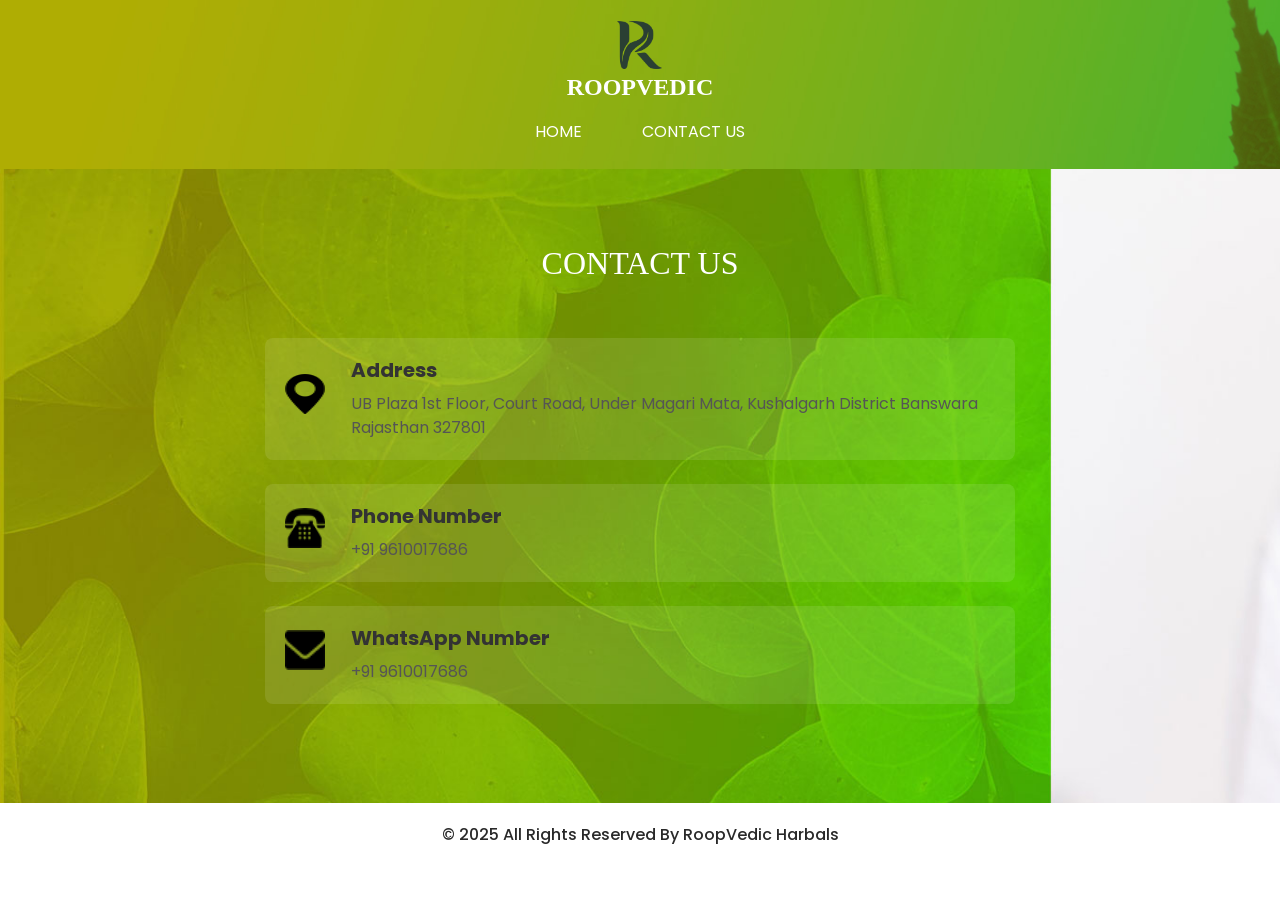
==== contact.html @ 15816882 "first commit" ====
<!DOCTYPE html>
<html>

<head>
  <!-- Basic -->
  <meta charset="utf-8" />
  <meta http-equiv="X-UA-Compatible" content="IE=edge" />
  <!-- Mobile Metas -->
  <meta name="viewport" content="width=device-width, initial-scale=1, shrink-to-fit=no" />
  <!-- Site Metas -->
  <meta name="keywords" content="" />
  <meta name="description" content="" />
  <meta name="author" content="" />

  <title>RoopVedic</title>

  <!-- slider stylesheet -->
  <link rel="stylesheet" type="text/css"
    href="https://cdnjs.cloudflare.com/ajax/libs/OwlCarousel2/2.1.3/assets/owl.carousel.min.css" />

  <!-- bootstrap core css -->
  <link rel="stylesheet" type="text/css" href="css/bootstrap.css" />

  <!-- fonts style -->
  <link href="https://fonts.googleapis.com/css?family=Dosis:400,500|Poppins:400,700&display=swap" rel="stylesheet" />
  <!-- Custom styles for this template -->
  <link href="css/style.css" rel="stylesheet" />
  <!-- responsive style -->
  <link href="css/responsive.css" rel="stylesheet" />
</head>

<body class="sub_page">
  <div class="hero_area">
    <!-- header section strats -->
    <header class="header_section">
      <div class="container-fluid">
        <nav class="navbar navbar-expand-lg custom_nav-container pt-3">
          <a class="navbar-brand" href="index.html">
            <img src="images/logo.png" alt="" />
            <span>
              RoopVedic
            </span>
          </a>
          <button class="navbar-toggler" type="button" data-toggle="collapse" data-target="#navbarSupportedContent"
            aria-controls="navbarSupportedContent" aria-expanded="false" aria-label="Toggle navigation">
            <span class="navbar-toggler-icon"></span>
          </button>

          <div class="collapse navbar-collapse" id="navbarSupportedContent">
            <div class="d-flex ml-auto flex-column flex-lg-row align-items-center">
              <ul class="navbar-nav  ">
                <li class="nav-item active">
                  <a class="nav-link" href="index.html">Home <span class="sr-only">(current)</span></a>
                </li>
                <li class="nav-item">
                  <a class="nav-link" href="contact.html">Contact us</a>
                </li>
              </ul>
            </div>
          </div>
        </nav>
      </div>
    </header>
    <!-- end header section -->
  </div>
  <!-- end hero area -->





  <!-- contact section -->

  <section class="contact_section layout_padding">
    <div class="container">
      <div class="d-flex justify-content-center mb-5">
        <h2 class="custom_heading">
          CONTACT US
        </h2>
      </div>
      <div class="row justify-content-center">
        <div class="col-md-8">
          <div class="contact_info">
            <div class="info_item mb-4">
              <div class="d-flex align-items-center">
                <div class="img-box mr-3">
                  <img src="images/location-white.png" alt="Address" style="width: 40px; height: 40px; filter: invert(1);" />
                </div>
                <div class="detail-box">
                  <h5>Address</h5>
                  <p>UB Plaza 1st Floor, Court Road, Under Magari Mata, Kushalgarh District Banswara Rajasthan 327801</p>
                </div>
              </div>
            </div>
            <div class="info_item mb-4">
              <div class="d-flex align-items-center">
                <div class="img-box mr-3">
                  <img src="images/telephone-white.png" alt="Phone" style="width: 40px; height: 40px; filter: invert(1);" />
                </div>
                <div class="detail-box">
                  <h5>Phone Number</h5>
                  <p><a href="tel:+919876543210" style="color: inherit; text-decoration: none;">+91 9610017686</a></p>
                </div>
              </div>
            </div>
            <div class="info_item mb-4">
              <div class="d-flex align-items-center">
                <div class="img-box mr-3">
                  <img src="images/envelope-white.png" alt="WhatsApp" style="width: 40px; height: 40px; filter: invert(1);" />
                </div>
                <div class="detail-box">
                  <h5>WhatsApp Number</h5>
                  <p><a href="https://wa.me/919610017686" target="_blank" style="color: inherit; text-decoration: none;">+91 9610017686</a></p>
                </div>
              </div>
            </div>
          </div>
        </div>
      </div>
    </div>

  </section>

  <!-- end contact section -->




  <!-- footer section -->
  <section class="container-fluid footer_section">
    <p>
      &copy; 2025 All Rights Reserved By RoopVedic Harbals
    </p>
  </section>
  <!-- footer section -->

  <script type="text/javascript" src="js/jquery-3.4.1.min.js"></script>
  <script type="text/javascript" src="js/bootstrap.js"></script>
</body>

</html>
---- css/style.css ----
@font-face {
  font-family: "Ethnocentric";
  src: url("../fonts/ethnocentric/ethnocentric rg.ttf") format("ttf");
  font-weight: 400;
}

@font-face {
  font-family: "Ethnocentric";
  src: url("../fonts/ethnocentric/ethnocentric rg it.ttf") format("ttf");
  font-weight: 400;
}

@font-face {
  font-family: "poppins";
  src: url("../fonts/ethnocentric/Poppins-Regular.ttf") format("ttf");
  font-weight: 400;
}

@font-face {
  font-family: "poppins";
  src: url("../fonts/ethnocentric/Poppins-Bold.ttf") format("ttf");
  font-weight: bold;
}

h1,
h2,
h3 {
  font-family: "Ethnocentric";
}

body {
  font-family: "poppins", sans-serif;
  color: #101010;
  background-color: #ffffff;
}

.layout_padding {
  padding: 75px 0;
}

.layout_padding2 {
  padding: 45px 0;
}

.layout_padding2-top {
  padding-top: 45px;
}

.layout_padding2-bottom {
  padding-bottom: 45px;
}

.layout_padding-top {
  padding-top: 75px;
}

.layout_padding-bottom {
  padding-bottom: 75px;
}

.custom_heading {
  position: relative;
}

.custom_heading::before {
  position: absolute;
  content: "";
  left: -45px;
  width: 37px;
  height: 32px;
  background-image: url(../images/herbal.png);
  background-size: cover;
}

/*header section*/
.hero_area {
  height: 98vh;
  background-image: url(../images/hero.jpg);
  background-size: cover;
  background-attachment: fixed;
}

.sub_page .hero_area {
  height: auto;
}

.hero_area.sub_pages {
  height: auto;
}

.header_section .container-fluid {
  padding-right: 25px;
  padding-left: 25px;
}

.header_section .nav_container {
  margin: 0 auto;
}

.custom_nav-container.navbar-expand-lg .navbar-nav .nav-link {
  padding: 10px 30px;
  color: #ffffff;
  text-align: center;
  text-transform: uppercase;
}

a,
a:hover,
a:focus {
  text-decoration: none;
}

a:hover,
a:focus {
  color: initial;
}

.btn,
.btn:focus {
  outline: none !important;
  -webkit-box-shadow: none;
          box-shadow: none;
}

.navbar-brand,
.navbar-brand:hover {
  text-transform: uppercase;
  font-weight: bold;
  font-size: 24px;
  color: #fafcfd;
}

.custom_nav-container .nav_search-btn {
  background-image: url(../images/search-icon.png);
  background-size: 22px;
  background-repeat: no-repeat;
  background-position-y: 7px;
  width: 35px;
  height: 35px;
  padding: 0;
  border: none;
}

.navbar-brand {
  display: -webkit-box;
  display: -ms-flexbox;
  display: flex;
  -webkit-box-align: center;
      -ms-flex-align: center;
          align-items: center;
  -webkit-box-orient: vertical;
  -webkit-box-direction: normal;
      -ms-flex-direction: column;
          flex-direction: column;
  align-items: center;
  margin-right: 0;
}

.navbar-brand img {
  width: 45px;
}

.navbar-brand span {
  font-size: 24px;
  font-weight: 700;
  color: #ffffff;
  font-family: "Ethnocentric";
}

.custom_nav-container {
  z-index: 99999;
  padding: 15px 0;
  -webkit-box-orient: vertical;
  -webkit-box-direction: normal;
      -ms-flex-direction: column;
          flex-direction: column;
  -webkit-box-align: center;
      -ms-flex-align: center;
          align-items: center;
}

.custom_nav-container .navbar-toggler {
  outline: none;
}

.custom_nav-container .navbar-toggler .navbar-toggler-icon {
  background-image: url(../images/menu.png);
  background-size: 35px;
}

/*end header section*/
.hero_section {
  text-align: center;
  color: #ffffff;
  display: -webkit-box;
  display: -ms-flexbox;
  display: flex;
  -webkit-box-orient: vertical;
  -webkit-box-direction: normal;
      -ms-flex-direction: column;
          flex-direction: column;
  -webkit-box-pack: center;
      -ms-flex-pack: center;
          justify-content: center;
  height: 75%;
}

.hero_section h1 {
  font-size: 85px;
  display: -webkit-box;
  display: -ms-flexbox;
  display: flex;
  -webkit-box-pack: justify;
      -ms-flex-pack: justify;
          justify-content: space-between;
  width: 85%;
  margin: 0 auto;
}

.hero_section .hero_btn-box a {
  display: inline-block;
  padding: 12px 55px;
  background-color: transparent;
  border: 1.5px solid #ffffff;
  color: #ffffff;
  margin-top: 55px;
  text-transform: uppercase;
}

.hero_section .hero_btn-box a:hover {
  background-color: #ffffff;
  color: #00ff00;
}

.sub_page .about_section .about_container {
  margin-top: 0;
}

.about_section .about_container {
  width: 85%;
  margin-left: auto;
  margin-right: auto;
  padding: 75px 45px;
  background-image: url(../images/about.jpg);
  background-size: auto 100%;
  background-color: #fff;
  background-position: center;
  background-repeat: no-repeat;
  margin-top: -150px;
  -webkit-box-shadow: 1px 1px 5px 0px rgba(0, 0, 0, 0.21);
  box-shadow: 1px 1px 5px 0px rgba(0, 0, 0, 0.21);
}

.about_section .about_container .container {
  display: -webkit-box;
  display: -ms-flexbox;
  display: flex;
  -webkit-box-pack: justify;
      -ms-flex-pack: justify;
          justify-content: space-between;
}

.about_section .about_container .container > div {
  width: 46%;
}

.about_section .detail a {
  display: inline-block;
  padding: 14px 35px;
  background-color: transparent;
  border: 1.5px solid #00ff00;
  color: #00ff00;
  color: #3cff3c;
  margin-top: 75%;
}

.about_section .detail a:hover {
  background-color: #00ff00;
  color: #ffffff;
}

.about_section .detail-2 {
  display: -webkit-box;
  display: -ms-flexbox;
  display: flex;
  -webkit-box-orient: vertical;
  -webkit-box-direction: normal;
      -ms-flex-direction: column;
          flex-direction: column;
  -webkit-box-pack: end;
      -ms-flex-pack: end;
          justify-content: flex-end;
}

.product_section .container {
  display: -webkit-box;
  display: -ms-flexbox;
  display: flex;
  -ms-flex-wrap: wrap;
      flex-wrap: wrap;
}

.product_section .img-box {
  margin: 1%;
  display: -webkit-box;
  display: -ms-flexbox;
  display: flex;
  flex-direction: column;
}

.product_section .img-box img {
  width: 100%;
}

.product_section .img-box.box-1, .product_section .img-box.box-3 {
  width: 48%;
}

.product_section .img-box.box-2, .product_section .img-box.box-4 {
  width: 48%;
}

.product_section a {
  display: inline-block;
  padding: 14px 35px;
  background-color: transparent;
  border: 1.5px solid #00ff00;
  color: #00ff00;
  color: #3cff3c;
}

.product_section a:hover {
  background-color: #00ff00;
  color: #ffffff;
}

.why_section .why_container .img_box {
  width: 85%;
  margin: 0 auto;
}

.why_section .why_container .img_box img {
  width: 100%;
}

.why_section a {
  display: inline-block;
  padding: 14px 35px;
  background-color: transparent;
  border: 1.5px solid #00ff00;
  color: #00ff00;
  color: #3cff3c;
}

.why_section a:hover {
  background-color: #00ff00;
  color: #ffffff;
}

.contact_section {
  color: #fff;
  background: url(../images/contact-bg.jpg);
  background-size: cover;
  background-repeat: no-repeat;
  background-attachment: fixed;
}

.contact_section h2::before {
  background-image: url(../images/herbal-white.png);
}

.contact_section input {
  width: 100%;
  border: 0;
  height: 50px;
  border-radius: 30px;
  margin: 20px 0;
  padding-left: 25px;
  background-color: #ffffff;
  outline: none;
  color: #101010;
}

.contact_section input::-webkit-input-placeholder {
  color: #131313;
}

.contact_section input:-ms-input-placeholder {
  color: #131313;
}

.contact_section input::-ms-input-placeholder {
  color: #131313;
}

.contact_section input::placeholder {
  color: #131313;
}

.contact_section input.message-box {
  height: 150px;
}

.contact_section button {
  background-color: #e92c06;
  padding: 15px 55px;
  outline: none;
  border: none;
  border-radius: 30px;
  border: 1px solid #e92c06;
  color: #fff;
  font-weight: bold;
}

.contact_section button:hover {
  color: #e92c06;
  background-color: transparent;
}

.client_section .client_container {
  width: 90%;
  margin: 0 auto;
  display: -webkit-box;
  display: -ms-flexbox;
  display: flex;
  -webkit-box-align: center;
      -ms-flex-align: center;
          align-items: center;
}

.client_section .img_box {
  display: -webkit-box;
  display: -ms-flexbox;
  display: flex;
  -webkit-box-align: center;
      -ms-flex-align: center;
          align-items: center;
  -webkit-box-pack: center;
      -ms-flex-pack: center;
          justify-content: center;
  min-width: 225px;
  min-height: 225px;
  border-radius: 100%;
  background: -webkit-gradient(linear, left top, right top, from(#afad04), to(#5da802));
  background: linear-gradient(to right, #afad04, #5da802);
  margin-right: 15px;
}

.client_section .img_box img {
  width: 75%;
}

.client_section .detail_box {
  padding: 25px;
  background: -webkit-gradient(linear, left top, left bottom, from(#afad04), to(#5da802));
  background: linear-gradient(to bottom, #afad04, #5da802);
  color: #ffffff;
  display: -webkit-box;
  display: -ms-flexbox;
  display: flex;
  -webkit-box-align: center;
      -ms-flex-align: center;
          align-items: center;
}

.client_section .detail_box h5 {
  font-weight: bold;
  display: -webkit-box;
  display: -ms-flexbox;
  display: flex;
  -webkit-box-orient: vertical;
  -webkit-box-direction: normal;
      -ms-flex-direction: column;
          flex-direction: column;
  -webkit-box-align: center;
      -ms-flex-align: center;
          align-items: center;
  margin-right: 35px;
}

.client_section .carousel-indicators {
  -webkit-box-pack: end;
      -ms-flex-pack: end;
          justify-content: flex-end;
  width: 90%;
  margin: 0 auto;
  bottom: 30px;
}

.client_section .carousel-indicators li {
  background-color: #0f0f0f;
  margin: 0;
  height: 15px;
  width: 35px;
  opacity: 1;
}

.client_section .carousel-indicators li.active {
  background-color: #46a102;
}

.info_section {
  background-image: url(../images/info-bg.jpg);
  background-size: cover;
  background-attachment: fixed;
}

.info_section .logo-box {
  width: 200px;
  margin: 0 auto 75px auto;
}

.info_section .logo-box img {
  width: 100%;
}

.info_items {
  width: 65%;
  margin: 0 auto;
  display: -webkit-box;
  display: -ms-flexbox;
  display: flex;
  -webkit-box-orient: vertical;
  -webkit-box-direction: normal;
      -ms-flex-direction: column;
          flex-direction: column;
  -webkit-box-align: center;
      -ms-flex-align: center;
          align-items: center;
  -webkit-box-pack: justify;
      -ms-flex-pack: justify;
          justify-content: space-between;
}

.info_items .item {
  display: -webkit-box;
  display: -ms-flexbox;
  display: flex;
  -webkit-box-orient: vertical;
  -webkit-box-direction: normal;
      -ms-flex-direction: column;
          flex-direction: column;
  -webkit-box-align: center;
      -ms-flex-align: center;
          align-items: center;
  text-align: center;
  margin-bottom: 25px;
}

.info_items .item .img-box {
  width: 50px;
  border-radius: 100%;
  background-repeat: no-repeat;
  background-position: center;
  margin-bottom: 15px;
}

.info_items .item .img-box img {
  width: 100%;
}

.info_items .item .detail-box {
  margin-top: 10px;
  color: #fff;
}

.info_items {
  position: relative;
}

.info_items a {
  position: relative;
}

/* footer section*/
.footer_section {
  background-color: #ffffff;
  padding: 20px;
  font-weight: 500;
}

.footer_section p {
  color: #292929;
  margin: 0;
  text-align: center;
}

.footer_section a {
  color: #292929;
}

/* Contact Info Styling */
.contact_info .info_item {
  background-color: rgba(255, 255, 255, 0.1);
  padding: 20px;
  border-radius: 8px;
  margin-bottom: 20px;
}

.contact_info .info_item .img-box {
  width: 50px;
  height: 50px;
  flex-shrink: 0;
}

.contact_info .info_item h5 {
  margin: 0 0 10px 0;
  font-weight: bold;
  color: #333;
}

.contact_info .info_item p {
  margin: 0;
  color: #555;
}

.contact_info .info_item a {
  text-decoration: none;
  color: inherit;
}

/* end footer section*/
/*# sourceMappingURL=style.css.map */
---- css/responsive.css ----
@media (max-width: 1120px) {
    .hero_area {
        height: auto;
    }

    .hero_btn-box {
        margin-bottom: 150px;
    }


}

@media (max-width: 992px) {
    .custom_nav-container {
        flex-direction: row;
    }
}

@media (max-width: 768px) {
    .about_section .about_container .container {
        flex-direction: column;
    }

    .about_section .about_container {
        width: 90%;
    }

    .about_section .about_container .container>div {
        width: 95%;
    }

    .about_section .detail a {
        margin: 25px auto 35px auto;
    }

    .about_section .detail a {

        background-color: #00ff00;
        color: #ffffff;

    }

    .client_section .client_container {
        width: 100%;
    }

    .client_section .carousel-indicators {
        justify-content: center;
    }
}

@media (max-width: 576px) {
    .hero_section h1 {
        font-size: 58px;
    }

    .product_section .container {
        flex-direction: column;
        align-items: center;
    }

    .product_section .img-box.box-1,
    .product_section .img-box.box-3,
    .product_section .img-box.box-2,
    .product_section .img-box.box-4 {
        width: auto;
        margin: 15px 25px;

    }

    .client_section .client_container {
        flex-direction: column;
    }

    .client_section .img_box {
        margin-bottom: 25px;
    }

    .client_section .detail_box {
        flex-direction: column;
        text-align: center;
    }

    .client_section .detail_box h5 {
        flex-direction: row;
    }

}

@media (max-width: 480px) {
    .hero_section h1 {
        font-size: 36px;
    }
}

@media (max-width: 420px) {}

@media (max-width: 360px) {}

@media (min-width: 1200px) {
    .container {
        max-width: 1170px;
    }
}
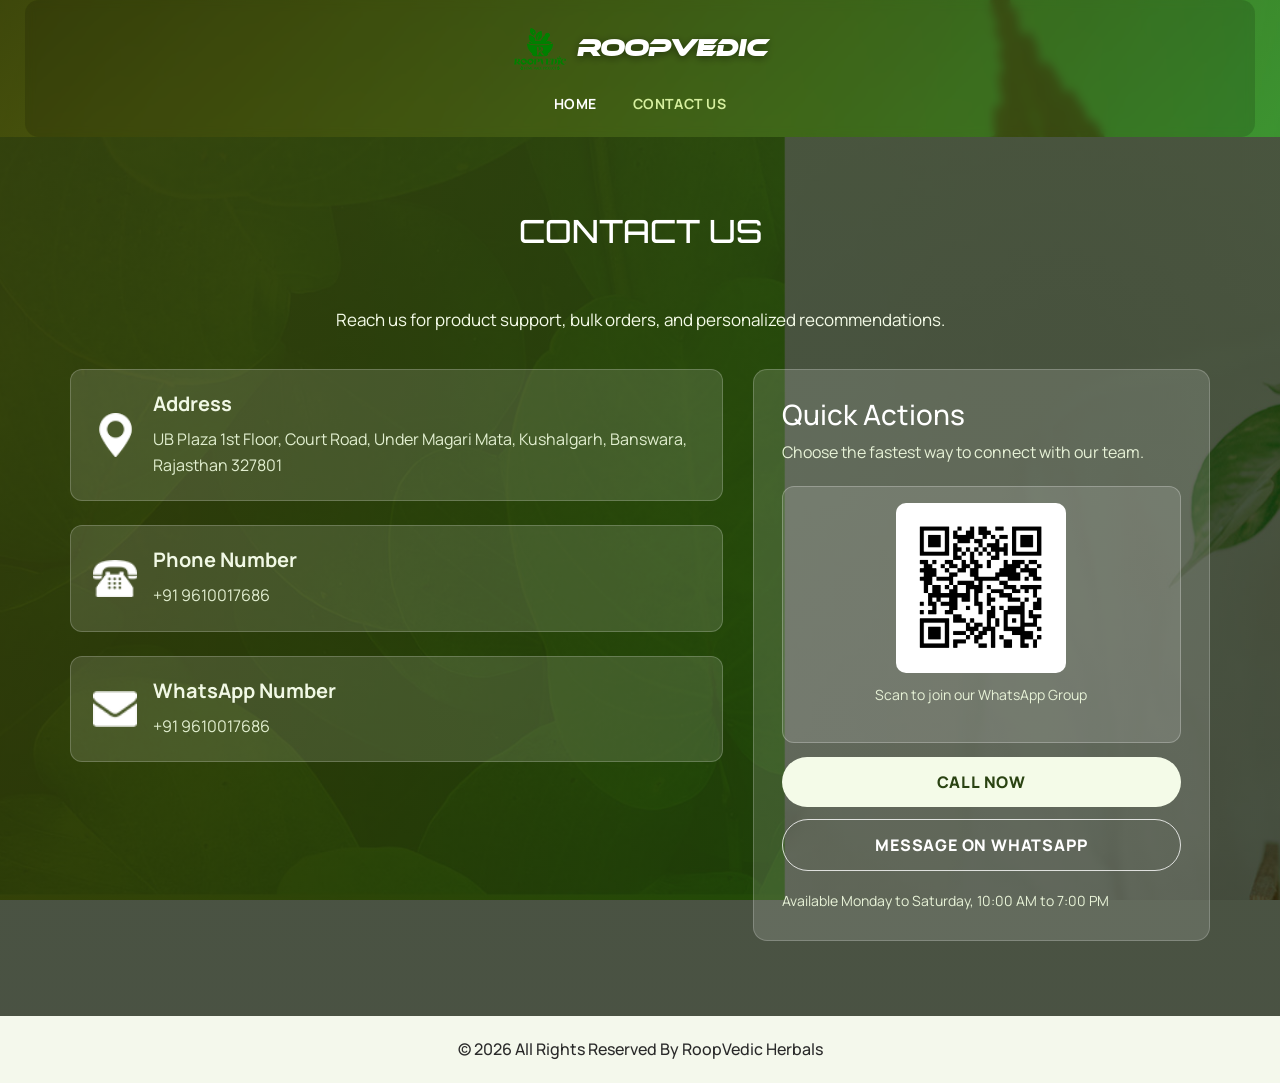
==== commit fe667b55: "Add QR code image to the project - Introduced a new PNG file for the QR code located in the images d" ====
--- a/contact.html
+++ b/contact.html
@@ -8,11 +8,11 @@
   <!-- Mobile Metas -->
   <meta name="viewport" content="width=device-width, initial-scale=1, shrink-to-fit=no" />
   <!-- Site Metas -->
-  <meta name="keywords" content="" />
-  <meta name="description" content="" />
-  <meta name="author" content="" />
+  <meta name="keywords" content="contact roopvedic, herbal products support, roopvedic phone, roopvedic whatsapp" />
+  <meta name="description" content="Get in touch with RoopVedic for product details, order assistance, and wholesale inquiries." />
+  <meta name="author" content="RoopVedic" />
 
-  <title>RoopVedic</title>
+  <title>Contact | RoopVedic</title>
 
   <!-- slider stylesheet -->
   <link rel="stylesheet" type="text/css"
@@ -36,7 +36,7 @@
       <div class="container-fluid">
         <nav class="navbar navbar-expand-lg custom_nav-container pt-3">
           <a class="navbar-brand" href="index.html">
-            <img src="images/logo.png" alt="" />
+            <img src="images/logo.png" alt="RoopVedic logo" class="site-logo" />
             <span>
               RoopVedic
             </span>
@@ -49,11 +49,11 @@
           <div class="collapse navbar-collapse" id="navbarSupportedContent">
             <div class="d-flex ml-auto flex-column flex-lg-row align-items-center">
               <ul class="navbar-nav  ">
+                <li class="nav-item">
+                  <a class="nav-link" href="index.html">Home</a>
+                </li>
                 <li class="nav-item active">
-                  <a class="nav-link" href="index.html">Home <span class="sr-only">(current)</span></a>
-                </li>
-                <li class="nav-item">
-                  <a class="nav-link" href="contact.html">Contact us</a>
+                  <a class="nav-link" href="contact.html">Contact us <span class="sr-only">(current)</span></a>
                 </li>
               </ul>
             </div>
@@ -78,42 +78,62 @@
           CONTACT US
         </h2>
       </div>
-      <div class="row justify-content-center">
-        <div class="col-md-8">
+      <p class="section_intro text-center contact_intro">
+        Reach us for product support, bulk orders, and personalized recommendations.
+      </p>
+      <div class="row justify-content-center align-items-stretch">
+        <div class="col-lg-7 mb-4 mb-lg-0">
           <div class="contact_info">
             <div class="info_item mb-4">
               <div class="d-flex align-items-center">
                 <div class="img-box mr-3">
-                  <img src="images/location-white.png" alt="Address" style="width: 40px; height: 40px; filter: invert(1);" />
+                  <img src="images/location-white.png" alt="Address icon" />
                 </div>
                 <div class="detail-box">
                   <h5>Address</h5>
-                  <p>UB Plaza 1st Floor, Court Road, Under Magari Mata, Kushalgarh District Banswara Rajasthan 327801</p>
+                  <p>
+                    <a href="https://www.google.com/maps/search/?api=1&query=UB+Plaza+Court+Road+Kushalgarh+Banswara+Rajasthan+327801" target="_blank" rel="noopener noreferrer">
+                      UB Plaza 1st Floor, Court Road, Under Magari Mata, Kushalgarh, Banswara, Rajasthan 327801
+                    </a>
+                  </p>
                 </div>
               </div>
             </div>
             <div class="info_item mb-4">
               <div class="d-flex align-items-center">
                 <div class="img-box mr-3">
-                  <img src="images/telephone-white.png" alt="Phone" style="width: 40px; height: 40px; filter: invert(1);" />
+                  <img src="images/telephone-white.png" alt="Phone icon" />
                 </div>
                 <div class="detail-box">
                   <h5>Phone Number</h5>
-                  <p><a href="tel:+919876543210" style="color: inherit; text-decoration: none;">+91 9610017686</a></p>
+                  <p><a href="tel:+919610017686">+91 9610017686</a></p>
                 </div>
               </div>
             </div>
             <div class="info_item mb-4">
               <div class="d-flex align-items-center">
                 <div class="img-box mr-3">
-                  <img src="images/envelope-white.png" alt="WhatsApp" style="width: 40px; height: 40px; filter: invert(1);" />
+                  <img src="images/envelope-white.png" alt="WhatsApp icon" />
                 </div>
                 <div class="detail-box">
                   <h5>WhatsApp Number</h5>
-                  <p><a href="https://wa.me/919610017686" target="_blank" style="color: inherit; text-decoration: none;">+91 9610017686</a></p>
+                  <p><a href="https://wa.me/919610017686" target="_blank" rel="noopener noreferrer">+91 9610017686</a></p>
                 </div>
               </div>
             </div>
+          </div>
+        </div>
+        <div class="col-lg-5">
+          <div class="quick_actions">
+            <h4>Quick Actions</h4>
+            <p>Choose the fastest way to connect with our team.</p>
+            <div class="contact_qr_block">
+              <img src="images/qr_code.png" alt="QR code to join RoopVedic WhatsApp group" loading="lazy" class="contact_qr_image" />
+              <p class="contact_qr_caption">Scan to join our WhatsApp Group</p>
+            </div>
+            <a href="tel:+919610017686" class="action_btn">Call Now</a>
+            <a href="https://wa.me/919610017686" target="_blank" rel="noopener noreferrer" class="action_btn action_btn_secondary">Message on WhatsApp</a>
+            <p class="availability">Available Monday to Saturday, 10:00 AM to 7:00 PM</p>
           </div>
         </div>
       </div>
@@ -129,7 +149,7 @@
   <!-- footer section -->
   <section class="container-fluid footer_section">
     <p>
-      &copy; 2025 All Rights Reserved By RoopVedic Harbals
+      &copy; 2026 All Rights Reserved By RoopVedic Herbals
     </p>
   </section>
   <!-- footer section -->
--- a/css/style.css
+++ b/css/style.css
@@ -1,37 +1,50 @@
+@import url("https://fonts.googleapis.com/css2?family=Manrope:wght@400;500;600;700;800&family=Orbitron:wght@600;700&display=swap");
+
 @font-face {
   font-family: "Ethnocentric";
-  src: url("../fonts/ethnocentric/ethnocentric rg.ttf") format("ttf");
+  src: url("../fonts/ethnocentric/ethnocentric rg.ttf") format("truetype");
   font-weight: 400;
 }
 
 @font-face {
   font-family: "Ethnocentric";
-  src: url("../fonts/ethnocentric/ethnocentric rg it.ttf") format("ttf");
+  src: url("../fonts/ethnocentric/ethnocentric rg it.ttf") format("truetype");
   font-weight: 400;
 }
 
 @font-face {
   font-family: "poppins";
-  src: url("../fonts/ethnocentric/Poppins-Regular.ttf") format("ttf");
+  src: url("../fonts/Poppins/Poppins-Regular.ttf") format("truetype");
   font-weight: 400;
 }
 
 @font-face {
   font-family: "poppins";
-  src: url("../fonts/ethnocentric/Poppins-Bold.ttf") format("ttf");
+  src: url("../fonts/Poppins/Poppins-Bold.ttf") format("truetype");
   font-weight: bold;
+}
+
+:root {
+  --brand-olive: #5f7f2f;
+  --brand-green: #7ca53a;
+  --brand-mint: #ecf5de;
+  --text-dark: #1e2417;
+  --text-muted: #556344;
+  --white: #ffffff;
+  --shadow-soft: 0 14px 32px rgba(53, 74, 24, 0.16);
 }
 
 h1,
 h2,
 h3 {
-  font-family: "Ethnocentric";
+  font-family: "Orbitron", "Ethnocentric", sans-serif;
 }
 
 body {
-  font-family: "poppins", sans-serif;
-  color: #101010;
+  font-family: "Manrope", "poppins", sans-serif;
+  color: var(--text-dark);
   background-color: #ffffff;
+  line-height: 1.65;
 }
 
 .layout_padding {
@@ -77,7 +90,22 @@
   height: 98vh;
   background-image: url(../images/hero.jpg);
   background-size: cover;
+  background-position: center;
   background-attachment: fixed;
+  position: relative;
+}
+
+.hero_area::before {
+  content: "";
+  position: absolute;
+  inset: 0;
+  background: linear-gradient(135deg, rgba(20, 32, 12, 0.72), rgba(70, 96, 39, 0.38));
+  z-index: 0;
+}
+
+.hero_area > * {
+  position: relative;
+  z-index: 1;
 }
 
 .sub_page .hero_area {
@@ -98,10 +126,19 @@
 }
 
 .custom_nav-container.navbar-expand-lg .navbar-nav .nav-link {
-  padding: 10px 30px;
+  padding: 10px 18px;
   color: #ffffff;
   text-align: center;
   text-transform: uppercase;
+  letter-spacing: 0.04em;
+  font-size: 14px;
+  font-weight: 700;
+  transition: color 0.3s ease;
+}
+
+.custom_nav-container.navbar-expand-lg .navbar-nav .nav-link:hover,
+.custom_nav-container.navbar-expand-lg .navbar-nav .active .nav-link {
+  color: #d6ef9f;
 }
 
 a,
@@ -148,28 +185,36 @@
   -webkit-box-align: center;
       -ms-flex-align: center;
           align-items: center;
-  -webkit-box-orient: vertical;
+  -webkit-box-orient: horizontal;
   -webkit-box-direction: normal;
-      -ms-flex-direction: column;
-          flex-direction: column;
+      -ms-flex-direction: row;
+          flex-direction: row;
   align-items: center;
   margin-right: 0;
 }
 
 .navbar-brand img {
-  width: 45px;
+  width: 52px;
 }
 
 .navbar-brand span {
-  font-size: 24px;
+  font-size: 23px;
   font-weight: 700;
   color: #ffffff;
   font-family: "Ethnocentric";
+  margin-left: 10px;
+  text-shadow: 0 2px 8px rgba(0, 0, 0, 0.45);
+}
+
+.site-logo {
+  width: 56px;
+  height: 56px;
+  object-fit: contain;
 }
 
 .custom_nav-container {
   z-index: 99999;
-  padding: 15px 0;
+  padding: 12px 20px;
   -webkit-box-orient: vertical;
   -webkit-box-direction: normal;
       -ms-flex-direction: column;
@@ -177,6 +222,10 @@
   -webkit-box-align: center;
       -ms-flex-align: center;
           align-items: center;
+  border-radius: 14px;
+  background: rgba(0, 0, 0, 0.14);
+  -webkit-backdrop-filter: blur(5px);
+  backdrop-filter: blur(5px);
 }
 
 .custom_nav-container .navbar-toggler {
@@ -203,33 +252,62 @@
       -ms-flex-pack: center;
           justify-content: center;
   height: 75%;
+  padding: 40px 20px 60px;
 }
 
 .hero_section h1 {
-  font-size: 85px;
-  display: -webkit-box;
-  display: -ms-flexbox;
-  display: flex;
-  -webkit-box-pack: justify;
-      -ms-flex-pack: justify;
-          justify-content: space-between;
-  width: 85%;
+  font-size: clamp(42px, 8vw, 82px);
+  letter-spacing: 0.03em;
+  text-shadow: 0 4px 16px rgba(0, 0, 0, 0.36);
+  width: 100%;
   margin: 0 auto;
+}
+
+.hero_detail h3 {
+  margin-top: 16px;
+  font-family: "Manrope", sans-serif;
+  font-size: clamp(20px, 3vw, 32px);
+  letter-spacing: 0.04em;
+  text-transform: uppercase;
+}
+
+.hero_detail p {
+  max-width: 720px;
+  margin: 14px auto 0;
+  font-size: 18px;
+  color: #f0f8e5;
 }
 
 .hero_section .hero_btn-box a {
   display: inline-block;
-  padding: 12px 55px;
+  padding: 12px 30px;
+  background-color: #ffffff;
+  border: 1.5px solid #ffffff;
+  color: #284013;
+  margin-top: 28px;
+  border-radius: 100px;
+  text-transform: uppercase;
+  font-size: 13px;
+  font-weight: 800;
+  letter-spacing: 0.08em;
+  margin-left: 8px;
+  margin-right: 8px;
+  transition: all 0.3s ease;
+}
+
+.hero_section .hero_btn-box a:hover {
+  background-color: #e3f2c9;
+  color: #243512;
+}
+
+.hero_section .hero_btn-box a.secondary {
   background-color: transparent;
-  border: 1.5px solid #ffffff;
-  color: #ffffff;
-  margin-top: 55px;
-  text-transform: uppercase;
-}
-
-.hero_section .hero_btn-box a:hover {
-  background-color: #ffffff;
-  color: #00ff00;
+  color: #ffffff;
+}
+
+.hero_section .hero_btn-box a.secondary:hover {
+  background-color: rgba(255, 255, 255, 0.15);
+  color: #ffffff;
 }
 
 .sub_page .about_section .about_container {
@@ -306,10 +384,38 @@
   display: -ms-flexbox;
   display: flex;
   flex-direction: column;
+  background-color: var(--white);
+  border-radius: 16px;
+  overflow: hidden;
+  box-shadow: var(--shadow-soft);
 }
 
 .product_section .img-box img {
   width: 100%;
+  height: 260px;
+  object-fit: cover;
+}
+
+.product_section .img-box .product_details {
+  padding: 0 20px 20px;
+}
+
+.product_section .img-box .product_details h4 {
+  font-family: "Manrope", sans-serif;
+  font-size: 24px;
+  font-weight: 800;
+  margin-bottom: 8px;
+}
+
+.product_section .img-box .product_details ul {
+  padding-left: 20px;
+}
+
+.section_intro {
+  max-width: 740px;
+  margin: 12px auto 0;
+  color: var(--text-muted);
+  font-size: 17px;
 }
 
 .product_section .img-box.box-1, .product_section .img-box.box-3 {
@@ -361,8 +467,22 @@
   color: #fff;
   background: url(../images/contact-bg.jpg);
   background-size: cover;
+  background-position: center;
   background-repeat: no-repeat;
   background-attachment: fixed;
+  position: relative;
+}
+
+.contact_section::before {
+  content: "";
+  position: absolute;
+  inset: 0;
+  background: linear-gradient(180deg, rgba(29, 44, 16, 0.8), rgba(17, 28, 8, 0.76));
+}
+
+.contact_section > * {
+  position: relative;
+  z-index: 1;
 }
 
 .contact_section h2::before {
@@ -574,7 +694,7 @@
 
 /* footer section*/
 .footer_section {
-  background-color: #ffffff;
+  background-color: #f4f8ec;
   padding: 20px;
   font-weight: 500;
 }
@@ -591,27 +711,35 @@
 
 /* Contact Info Styling */
 .contact_info .info_item {
-  background-color: rgba(255, 255, 255, 0.1);
-  padding: 20px;
-  border-radius: 8px;
+  background-color: rgba(255, 255, 255, 0.13);
+  padding: 22px;
+  border-radius: 12px;
   margin-bottom: 20px;
+  border: 1px solid rgba(255, 255, 255, 0.2);
 }
 
 .contact_info .info_item .img-box {
-  width: 50px;
-  height: 50px;
+  width: 44px;
+  height: 44px;
   flex-shrink: 0;
+}
+
+.contact_info .info_item .img-box img {
+  width: 100%;
+  height: 100%;
+  object-fit: contain;
+  filter: brightness(0) invert(1);
 }
 
 .contact_info .info_item h5 {
   margin: 0 0 10px 0;
-  font-weight: bold;
-  color: #333;
+  font-weight: 700;
+  color: #f1f8e5;
 }
 
 .contact_info .info_item p {
   margin: 0;
-  color: #555;
+  color: #e2efd0;
 }
 
 .contact_info .info_item a {
@@ -619,5 +747,191 @@
   color: inherit;
 }
 
+.contact_info .info_item a:hover {
+  color: #ffffff;
+  text-decoration: underline;
+}
+
+.contact_intro {
+  color: #f4fbe8;
+  margin-bottom: 34px;
+}
+
+.quick_actions {
+  background-color: rgba(255, 255, 255, 0.14);
+  border: 1px solid rgba(255, 255, 255, 0.2);
+  border-radius: 14px;
+  padding: 28px;
+  height: 100%;
+}
+
+.quick_actions h4 {
+  font-size: 28px;
+  margin-bottom: 8px;
+}
+
+.quick_actions p {
+  color: #e7f2d7;
+  margin-bottom: 20px;
+}
+
+.quick_actions .action_btn {
+  display: block;
+  text-align: center;
+  width: 100%;
+  border-radius: 999px;
+  padding: 12px 20px;
+  font-weight: 800;
+  letter-spacing: 0.05em;
+  text-transform: uppercase;
+  margin-bottom: 12px;
+  background: #f4fbe8;
+  color: #2a4312;
+  transition: all 0.25s ease;
+}
+
+.quick_actions .action_btn:hover {
+  background: #dcefc2;
+}
+
+.quick_actions .action_btn_secondary {
+  background: transparent;
+  color: #ffffff;
+  border: 1.5px solid rgba(255, 255, 255, 0.8);
+}
+
+.quick_actions .action_btn_secondary:hover {
+  background: rgba(255, 255, 255, 0.1);
+}
+
+.quick_actions .availability {
+  margin-top: 18px;
+  margin-bottom: 0;
+  font-size: 14px;
+}
+
+.contact_qr_block {
+  text-align: center;
+  background: rgba(255, 255, 255, 0.12);
+  border: 1px solid rgba(255, 255, 255, 0.25);
+  border-radius: 12px;
+  padding: 16px;
+  margin-bottom: 14px;
+}
+
+.contact_qr_image {
+  width: 170px;
+  height: 170px;
+  object-fit: contain;
+  background: #ffffff;
+  border-radius: 10px;
+  padding: 8px;
+}
+
+.contact_qr_caption {
+  margin-top: 10px;
+  margin-bottom: 0;
+  font-size: 14px;
+  color: #f1f8e5;
+}
+
+.whatsapp_qr_section {
+  padding: 35px 0 70px;
+  background: radial-gradient(circle at 20% 20%, #f2f9e8, #e8f2d7 40%, #d9eac0 100%);
+}
+
+.catalog_section {
+  padding: 20px 0 30px;
+  background: linear-gradient(180deg, #ffffff 0%, #f8fbe9 100%);
+}
+
+.catalog_panel {
+  background: #ffffff;
+  border-radius: 16px;
+  box-shadow: var(--shadow-soft);
+  padding: 26px;
+}
+
+.catalog_panel .custom_heading {
+  display: inline-block;
+  margin: 0 auto;
+  left: 50%;
+  transform: translateX(-50%);
+}
+
+.catalog_panel .custom_heading::before {
+  left: -42px;
+}
+
+.catalog_image_wrap {
+  margin-top: 20px;
+  border-radius: 14px;
+  overflow: hidden;
+  border: 1px solid #e6eed8;
+  background: #ffffff;
+}
+
+.catalog_image {
+  display: block;
+  width: 100%;
+  height: auto;
+}
+
+.qr_panel {
+  display: flex;
+  align-items: center;
+  justify-content: space-between;
+  gap: 28px;
+  background: #ffffff;
+  border-radius: 16px;
+  padding: 28px;
+  box-shadow: var(--shadow-soft);
+}
+
+.qr_text h2 {
+  font-size: clamp(24px, 4vw, 34px);
+  margin-bottom: 8px;
+}
+
+.qr_text p {
+  margin-bottom: 16px;
+  color: var(--text-muted);
+}
+
+.qr_text a {
+  display: inline-block;
+  border-radius: 999px;
+  padding: 10px 22px;
+  font-weight: 800;
+  letter-spacing: 0.05em;
+  text-transform: uppercase;
+  background: var(--brand-green);
+  color: #ffffff;
+}
+
+.qr_text a:hover {
+  background: var(--brand-olive);
+  color: #ffffff;
+}
+
+.qr_image_wrap {
+  flex-shrink: 0;
+}
+
+.whatsapp_qr_image {
+  width: 220px;
+  height: 220px;
+  background: #ffffff;
+  border-radius: 14px;
+  padding: 10px;
+  box-shadow: 0 8px 24px rgba(37, 57, 14, 0.15);
+}
+
+a:focus-visible,
+button:focus-visible {
+  outline: 3px solid #e3f2c9;
+  outline-offset: 2px;
+}
+
 /* end footer section*/
 /*# sourceMappingURL=style.css.map */
--- a/css/responsive.css
+++ b/css/responsive.css
@@ -13,6 +13,16 @@
 @media (max-width: 992px) {
     .custom_nav-container {
         flex-direction: row;
+        width: 100%;
+        justify-content: space-between;
+    }
+
+    .navbar-brand span {
+        font-size: 20px;
+    }
+
+    .hero_detail p {
+        font-size: 16px;
     }
 }
 
@@ -47,11 +57,37 @@
     .client_section .carousel-indicators {
         justify-content: center;
     }
+
+    .qr_panel {
+        flex-direction: column;
+        text-align: center;
+    }
+
+    .whatsapp_qr_image {
+        width: 200px;
+        height: 200px;
+    }
+
+    .catalog_panel {
+        padding: 18px;
+    }
 }
 
 @media (max-width: 576px) {
     .hero_section h1 {
         font-size: 58px;
+    }
+
+    .hero_section {
+        height: auto;
+        padding-top: 25px;
+        padding-bottom: 40px;
+    }
+
+    .hero_section .hero_btn-box a {
+        display: block;
+        margin: 14px auto 0;
+        max-width: 260px;
     }
 
     .product_section .container {
@@ -63,9 +99,31 @@
     .product_section .img-box.box-3,
     .product_section .img-box.box-2,
     .product_section .img-box.box-4 {
-        width: auto;
-        margin: 15px 25px;
+        width: 100%;
+        margin: 15px 0;
 
+    }
+
+    .section_intro {
+        font-size: 15px;
+        padding: 0 12px;
+    }
+
+    .contact_info .info_item .d-flex {
+        align-items: flex-start !important;
+    }
+
+    .quick_actions {
+        padding: 22px;
+    }
+
+    .contact_qr_image {
+        width: 150px;
+        height: 150px;
+    }
+
+    .catalog_section {
+        padding-top: 10px;
     }
 
     .client_section .client_container {
@@ -91,6 +149,15 @@
     .hero_section h1 {
         font-size: 36px;
     }
+
+    .site-logo {
+        width: 46px;
+        height: 46px;
+    }
+
+    .navbar-brand span {
+        font-size: 17px;
+    }
 }
 
 @media (max-width: 420px) {}
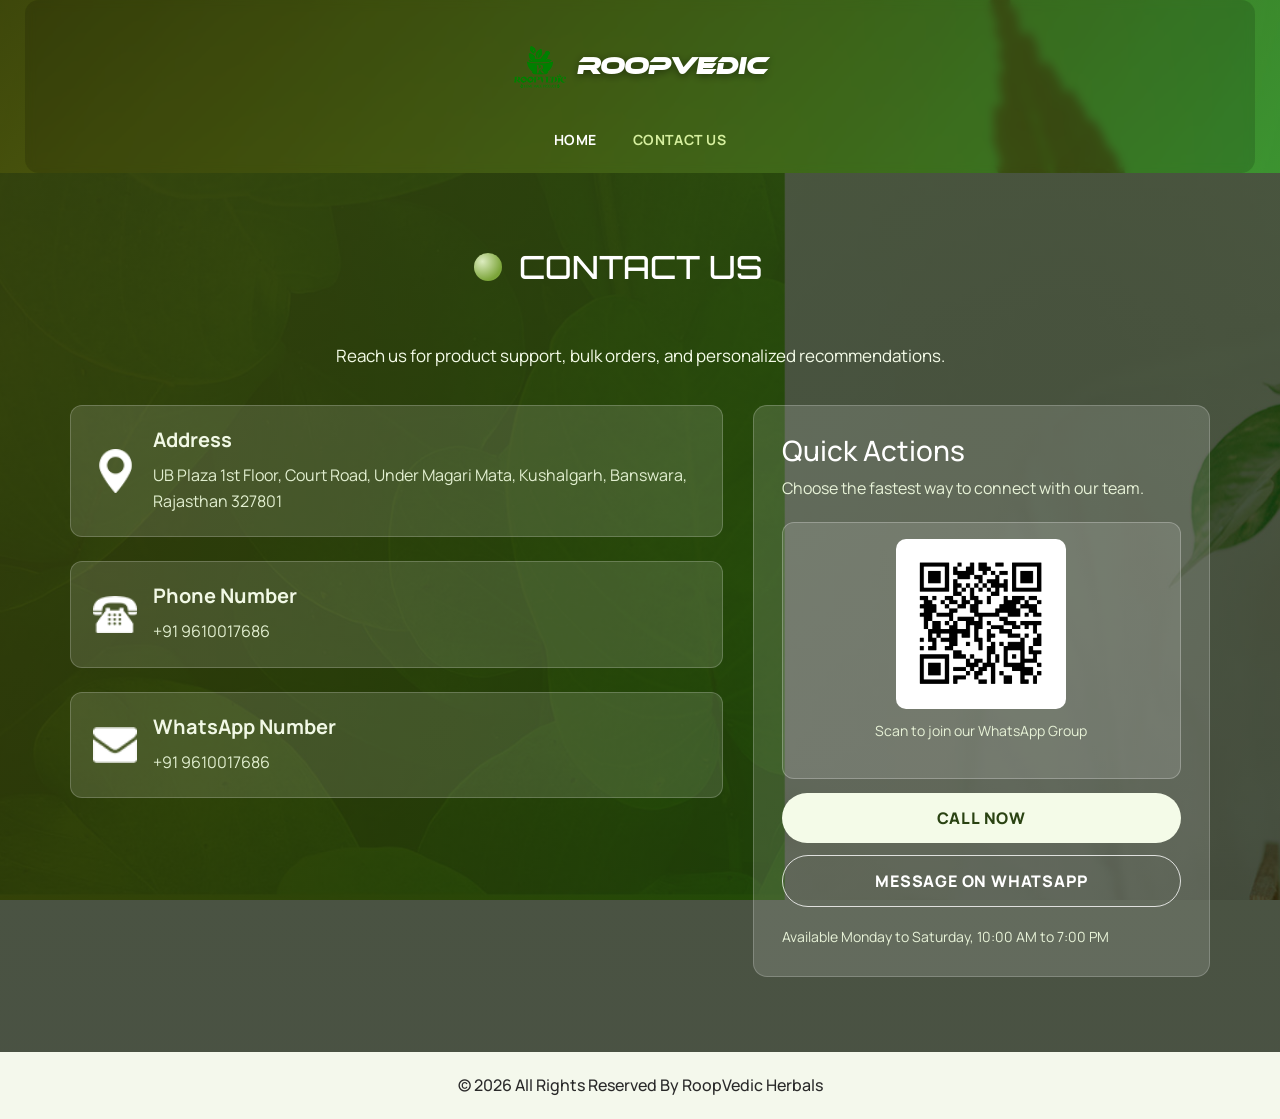
==== commit 7c547f79: "Refactor CSS and remove unused styles - Removed redundant styles from responsive.css and style.css t" ====
--- a/contact.html
+++ b/contact.html
@@ -14,15 +14,8 @@
 
   <title>Contact | RoopVedic</title>
 
-  <!-- slider stylesheet -->
-  <link rel="stylesheet" type="text/css"
-    href="https://cdnjs.cloudflare.com/ajax/libs/OwlCarousel2/2.1.3/assets/owl.carousel.min.css" />
-
   <!-- bootstrap core css -->
   <link rel="stylesheet" type="text/css" href="css/bootstrap.css" />
-
-  <!-- fonts style -->
-  <link href="https://fonts.googleapis.com/css?family=Dosis:400,500|Poppins:400,700&display=swap" rel="stylesheet" />
   <!-- Custom styles for this template -->
   <link href="css/style.css" rel="stylesheet" />
   <!-- responsive style -->
--- a/css/style.css
+++ b/css/style.css
@@ -79,10 +79,12 @@
   position: absolute;
   content: "";
   left: -45px;
-  width: 37px;
-  height: 32px;
-  background-image: url(../images/herbal.png);
-  background-size: cover;
+  top: 50%;
+  width: 28px;
+  height: 28px;
+  border-radius: 50%;
+  transform: translateY(-50%);
+  background: radial-gradient(circle at 30% 30%, #dcecbf, #7ca53a 70%);
 }
 
 /*header section*/
@@ -165,17 +167,6 @@
   font-weight: bold;
   font-size: 24px;
   color: #fafcfd;
-}
-
-.custom_nav-container .nav_search-btn {
-  background-image: url(../images/search-icon.png);
-  background-size: 22px;
-  background-repeat: no-repeat;
-  background-position-y: 7px;
-  width: 35px;
-  height: 35px;
-  padding: 0;
-  border: none;
 }
 
 .navbar-brand {
@@ -207,8 +198,8 @@
 }
 
 .site-logo {
-  width: 56px;
-  height: 56px;
+  width: 92px;
+  height: 92px;
   object-fit: contain;
 }
 
@@ -310,66 +301,6 @@
   color: #ffffff;
 }
 
-.sub_page .about_section .about_container {
-  margin-top: 0;
-}
-
-.about_section .about_container {
-  width: 85%;
-  margin-left: auto;
-  margin-right: auto;
-  padding: 75px 45px;
-  background-image: url(../images/about.jpg);
-  background-size: auto 100%;
-  background-color: #fff;
-  background-position: center;
-  background-repeat: no-repeat;
-  margin-top: -150px;
-  -webkit-box-shadow: 1px 1px 5px 0px rgba(0, 0, 0, 0.21);
-  box-shadow: 1px 1px 5px 0px rgba(0, 0, 0, 0.21);
-}
-
-.about_section .about_container .container {
-  display: -webkit-box;
-  display: -ms-flexbox;
-  display: flex;
-  -webkit-box-pack: justify;
-      -ms-flex-pack: justify;
-          justify-content: space-between;
-}
-
-.about_section .about_container .container > div {
-  width: 46%;
-}
-
-.about_section .detail a {
-  display: inline-block;
-  padding: 14px 35px;
-  background-color: transparent;
-  border: 1.5px solid #00ff00;
-  color: #00ff00;
-  color: #3cff3c;
-  margin-top: 75%;
-}
-
-.about_section .detail a:hover {
-  background-color: #00ff00;
-  color: #ffffff;
-}
-
-.about_section .detail-2 {
-  display: -webkit-box;
-  display: -ms-flexbox;
-  display: flex;
-  -webkit-box-orient: vertical;
-  -webkit-box-direction: normal;
-      -ms-flex-direction: column;
-          flex-direction: column;
-  -webkit-box-pack: end;
-      -ms-flex-pack: end;
-          justify-content: flex-end;
-}
-
 .product_section .container {
   display: -webkit-box;
   display: -ms-flexbox;
@@ -440,29 +371,6 @@
   color: #ffffff;
 }
 
-.why_section .why_container .img_box {
-  width: 85%;
-  margin: 0 auto;
-}
-
-.why_section .why_container .img_box img {
-  width: 100%;
-}
-
-.why_section a {
-  display: inline-block;
-  padding: 14px 35px;
-  background-color: transparent;
-  border: 1.5px solid #00ff00;
-  color: #00ff00;
-  color: #3cff3c;
-}
-
-.why_section a:hover {
-  background-color: #00ff00;
-  color: #ffffff;
-}
-
 .contact_section {
   color: #fff;
   background: url(../images/contact-bg.jpg);
@@ -483,213 +391,6 @@
 .contact_section > * {
   position: relative;
   z-index: 1;
-}
-
-.contact_section h2::before {
-  background-image: url(../images/herbal-white.png);
-}
-
-.contact_section input {
-  width: 100%;
-  border: 0;
-  height: 50px;
-  border-radius: 30px;
-  margin: 20px 0;
-  padding-left: 25px;
-  background-color: #ffffff;
-  outline: none;
-  color: #101010;
-}
-
-.contact_section input::-webkit-input-placeholder {
-  color: #131313;
-}
-
-.contact_section input:-ms-input-placeholder {
-  color: #131313;
-}
-
-.contact_section input::-ms-input-placeholder {
-  color: #131313;
-}
-
-.contact_section input::placeholder {
-  color: #131313;
-}
-
-.contact_section input.message-box {
-  height: 150px;
-}
-
-.contact_section button {
-  background-color: #e92c06;
-  padding: 15px 55px;
-  outline: none;
-  border: none;
-  border-radius: 30px;
-  border: 1px solid #e92c06;
-  color: #fff;
-  font-weight: bold;
-}
-
-.contact_section button:hover {
-  color: #e92c06;
-  background-color: transparent;
-}
-
-.client_section .client_container {
-  width: 90%;
-  margin: 0 auto;
-  display: -webkit-box;
-  display: -ms-flexbox;
-  display: flex;
-  -webkit-box-align: center;
-      -ms-flex-align: center;
-          align-items: center;
-}
-
-.client_section .img_box {
-  display: -webkit-box;
-  display: -ms-flexbox;
-  display: flex;
-  -webkit-box-align: center;
-      -ms-flex-align: center;
-          align-items: center;
-  -webkit-box-pack: center;
-      -ms-flex-pack: center;
-          justify-content: center;
-  min-width: 225px;
-  min-height: 225px;
-  border-radius: 100%;
-  background: -webkit-gradient(linear, left top, right top, from(#afad04), to(#5da802));
-  background: linear-gradient(to right, #afad04, #5da802);
-  margin-right: 15px;
-}
-
-.client_section .img_box img {
-  width: 75%;
-}
-
-.client_section .detail_box {
-  padding: 25px;
-  background: -webkit-gradient(linear, left top, left bottom, from(#afad04), to(#5da802));
-  background: linear-gradient(to bottom, #afad04, #5da802);
-  color: #ffffff;
-  display: -webkit-box;
-  display: -ms-flexbox;
-  display: flex;
-  -webkit-box-align: center;
-      -ms-flex-align: center;
-          align-items: center;
-}
-
-.client_section .detail_box h5 {
-  font-weight: bold;
-  display: -webkit-box;
-  display: -ms-flexbox;
-  display: flex;
-  -webkit-box-orient: vertical;
-  -webkit-box-direction: normal;
-      -ms-flex-direction: column;
-          flex-direction: column;
-  -webkit-box-align: center;
-      -ms-flex-align: center;
-          align-items: center;
-  margin-right: 35px;
-}
-
-.client_section .carousel-indicators {
-  -webkit-box-pack: end;
-      -ms-flex-pack: end;
-          justify-content: flex-end;
-  width: 90%;
-  margin: 0 auto;
-  bottom: 30px;
-}
-
-.client_section .carousel-indicators li {
-  background-color: #0f0f0f;
-  margin: 0;
-  height: 15px;
-  width: 35px;
-  opacity: 1;
-}
-
-.client_section .carousel-indicators li.active {
-  background-color: #46a102;
-}
-
-.info_section {
-  background-image: url(../images/info-bg.jpg);
-  background-size: cover;
-  background-attachment: fixed;
-}
-
-.info_section .logo-box {
-  width: 200px;
-  margin: 0 auto 75px auto;
-}
-
-.info_section .logo-box img {
-  width: 100%;
-}
-
-.info_items {
-  width: 65%;
-  margin: 0 auto;
-  display: -webkit-box;
-  display: -ms-flexbox;
-  display: flex;
-  -webkit-box-orient: vertical;
-  -webkit-box-direction: normal;
-      -ms-flex-direction: column;
-          flex-direction: column;
-  -webkit-box-align: center;
-      -ms-flex-align: center;
-          align-items: center;
-  -webkit-box-pack: justify;
-      -ms-flex-pack: justify;
-          justify-content: space-between;
-}
-
-.info_items .item {
-  display: -webkit-box;
-  display: -ms-flexbox;
-  display: flex;
-  -webkit-box-orient: vertical;
-  -webkit-box-direction: normal;
-      -ms-flex-direction: column;
-          flex-direction: column;
-  -webkit-box-align: center;
-      -ms-flex-align: center;
-          align-items: center;
-  text-align: center;
-  margin-bottom: 25px;
-}
-
-.info_items .item .img-box {
-  width: 50px;
-  border-radius: 100%;
-  background-repeat: no-repeat;
-  background-position: center;
-  margin-bottom: 15px;
-}
-
-.info_items .item .img-box img {
-  width: 100%;
-}
-
-.info_items .item .detail-box {
-  margin-top: 10px;
-  color: #fff;
-}
-
-.info_items {
-  position: relative;
-}
-
-.info_items a {
-  position: relative;
 }
 
 /* footer section*/
@@ -933,5 +634,4 @@
   outline-offset: 2px;
 }
 
-/* end footer section*/
-/*# sourceMappingURL=style.css.map */+/* end footer section*/
--- a/css/responsive.css
+++ b/css/responsive.css
@@ -27,37 +27,6 @@
 }
 
 @media (max-width: 768px) {
-    .about_section .about_container .container {
-        flex-direction: column;
-    }
-
-    .about_section .about_container {
-        width: 90%;
-    }
-
-    .about_section .about_container .container>div {
-        width: 95%;
-    }
-
-    .about_section .detail a {
-        margin: 25px auto 35px auto;
-    }
-
-    .about_section .detail a {
-
-        background-color: #00ff00;
-        color: #ffffff;
-
-    }
-
-    .client_section .client_container {
-        width: 100%;
-    }
-
-    .client_section .carousel-indicators {
-        justify-content: center;
-    }
-
     .qr_panel {
         flex-direction: column;
         text-align: center;
@@ -126,23 +95,6 @@
         padding-top: 10px;
     }
 
-    .client_section .client_container {
-        flex-direction: column;
-    }
-
-    .client_section .img_box {
-        margin-bottom: 25px;
-    }
-
-    .client_section .detail_box {
-        flex-direction: column;
-        text-align: center;
-    }
-
-    .client_section .detail_box h5 {
-        flex-direction: row;
-    }
-
 }
 
 @media (max-width: 480px) {
@@ -151,8 +103,8 @@
     }
 
     .site-logo {
-        width: 46px;
-        height: 46px;
+        width: 92px;
+        height: 92px;
     }
 
     .navbar-brand span {
